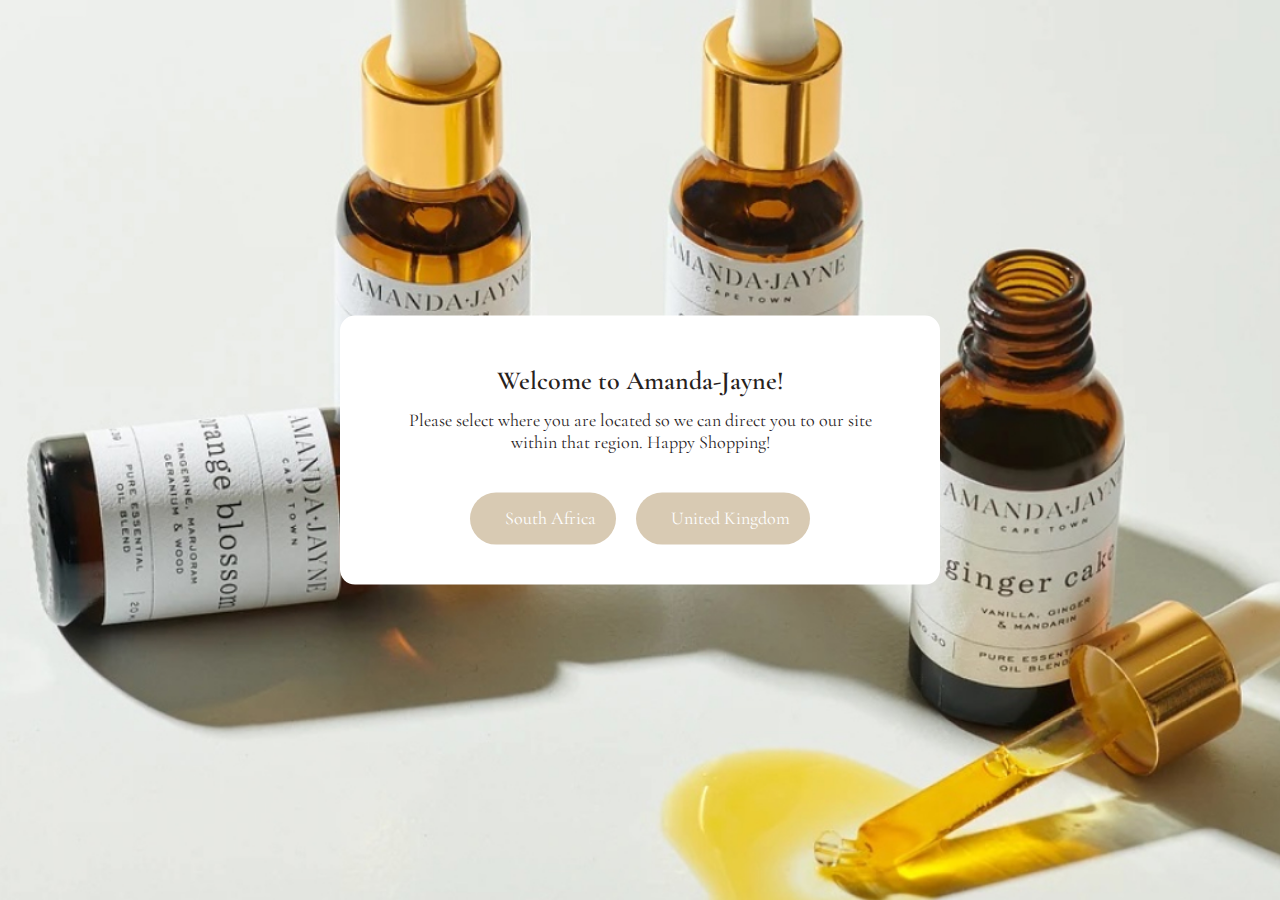
==== index.html @ acd17f80 "v8" ====
<!DOCTYPE html>
<html lang="en">

<head>
    <meta charset="utf-8">
    <meta http-equiv="x-ua-compatible" content="IE=edge">
    <meta name="viewport" content="width=device-width, initial-scale=1">

    <title>Amanda-Jayne Candles — Amanda-Jayne Candles Cape Town</title>

    <meta name="description"
        content="Welcome to Amanda-Jayne Candles. Exquisite hand poured soy wax candles, essential oils and luxurious home fragrances, made in small, slow batches.">
    <meta property="og:site_name" content="Amanda-Jayne Candles Cape Town">
    <meta property="og:url" content="https://amanda-jayne-candles-cape-town.myshopify.com/">
    <meta property="og:title" content="Amanda-Jayne Candles">
    <meta property="og:type" content="website">
    <meta property="og:description"
        content="Welcome to Amanda-Jayne Candles. Exquisite hand poured soy wax candles, essential oils and luxurious home fragrances, made in small, slow batches.">
    <meta property="og:image"
        content="https://cdn.shopify.com/s/files/1/0496/2612/0348/files/C5jPsTqw_1204x630.jpg?v=1602445081">
    <meta property="og:image:secure_url"
        content="https://cdn.shopify.com/s/files/1/0496/2612/0348/files/C5jPsTqw_1204x630.jpg?v=1602445081">
    <meta property="og:image:width" content="1204">
    <meta property="og:image:height" content="630">
    <meta property="og:image:alt" content="Social media image">
    <meta name="twitter:title" content="Amanda-Jayne Candles">
    <meta name="twitter:description"
        content="Welcome to Amanda-Jayne Candles. Exquisite hand poured soy wax candles, essential oils and luxurious home fragrances, made in small, slow batches.">

    <meta name="twitter:card" content="summary_large_image">

    <meta property="twitter:image"
        content="https://cdn.shopify.com/s/files/1/0496/2612/0348/files/C5jPsTqw_1200x600_crop_center.jpg?v=1602445081">
    <meta property="twitter:image:width" content="1200">
    <meta property="twitter:image:height" content="600">


    <meta property="twitter:image:alt" content="Social media image">
    <link href="https://fonts.googleapis.com/css2?family=Cormorant+Garamond:ital,wght@0,300;1,600&display=swap" rel="stylesheet"> 
    <link rel="stylesheet" href="css/style.css">

    <script src="js/main.js"></script>
</head>

<body>

    <main>
        <div class="popup-box">
            <h1>Welcome to Amanda-Jayne!</h1>
            <p>Please select where you are located so we can direct you to our site within that region. Happy Shopping!
            </p>
            <p class="cta-container">
                <a href="" class="cta-primary"><img src="./images/a-flag-of-south-africa.png" alt="">South Africa</a>
                <a href="" class="cta-primary"><img src="./images/a-flag-of-the-uk.png" alt="">United Kingdom</a></div>
            </p>
    </main>


</body>

</html>
---- css/style.css ----
* {
  margin: 0;
  -webkit-box-sizing: border-box;
          box-sizing: border-box;
  font-family: 'Cormorant Garamond', serif;
}

body {
  font-size: 18px;
  font-weight: 300;
  width: 100%;
  height: 100%;
  height: 100vh;
  width: 100vw;
  background: url("../images/an-image-of-one-of-the-candles.jpg") no-repeat center;
  background-size: cover;
  color: #27211C;
}

h1 {
  font-style: normal;
  font-weight: 600;
  font-size: 26px;
  line-height: 150%;
}

p {
  font-style: normal;
  font-weight: normal;
  font-size: 18px;
  line-height: 120%;
  color: #27211C;
}

.cta-primary {
  display: inline-block;
  border-radius: 30px;
  padding: 15px 20px;
  background: #D8CAB3;
  -webkit-transition: background-color 200ms ease;
  transition: background-color 200ms ease;
  color: #ffffff;
  text-decoration: none;
}

.cta-primary > :nth-child(1) {
  margin-right: 15px;
}

.cta-primary:hover {
  background: #8B551D;
}

.popup-box {
  text-align: center;
  background: #ffffff;
  padding: 45px 50px 30px;
  display: -webkit-box;
  display: -ms-flexbox;
  display: flex;
  -webkit-box-orient: vertical;
  -webkit-box-direction: normal;
      -ms-flex-direction: column;
          flex-direction: column;
  -webkit-box-pack: center;
      -ms-flex-pack: center;
          justify-content: center;
  -webkit-box-align: center;
      -ms-flex-align: center;
          align-items: center;
  position: absolute;
  border-radius: 15px;
  max-width: 600px;
  width: auto;
  min-width: 400px;
  top: 50%;
  left: 50%;
  -webkit-transform: translateX(-50%) translateY(-50%);
          transform: translateX(-50%) translateY(-50%);
}

.popup-box h1 {
  margin-bottom: 10px;
}

.popup-box .cta-container {
  margin-top: 30px;
  display: -webkit-box;
  display: -ms-flexbox;
  display: flex;
  -webkit-box-orient: horizontal;
  -webkit-box-direction: normal;
      -ms-flex-flow: row wrap;
          flex-flow: row wrap;
  -webkit-box-pack: center;
      -ms-flex-pack: center;
          justify-content: center;
  -webkit-box-align: center;
      -ms-flex-align: center;
          align-items: center;
}

.popup-box .cta-container > a {
  margin: 10px;
}
/*# sourceMappingURL=style.css.map */
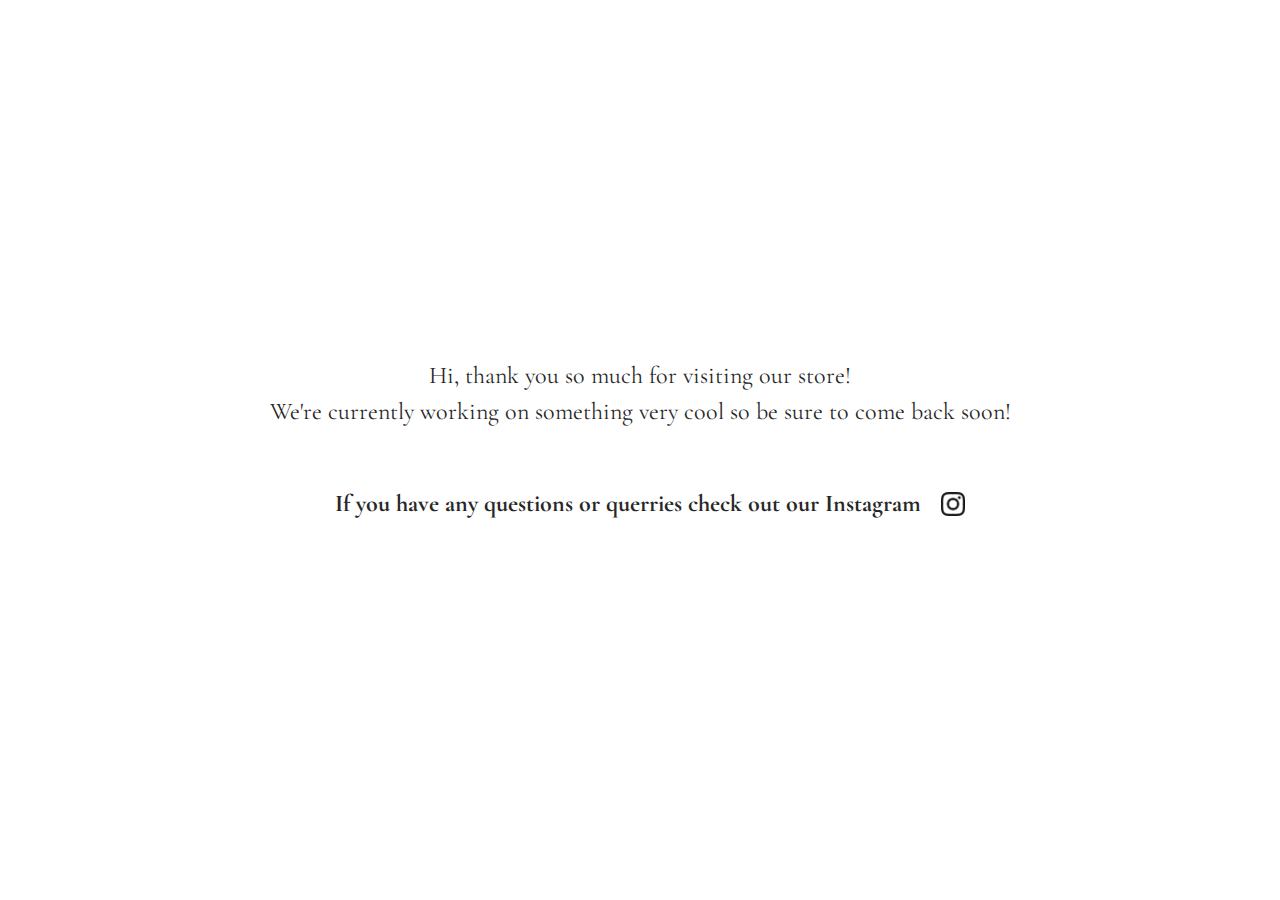
==== commit 4a549ff3: "under-construction" ====
--- a/index.html
+++ b/index.html
@@ -36,7 +36,8 @@
 
 
     <meta property="twitter:image:alt" content="Social media image">
-    <link href="https://fonts.googleapis.com/css2?family=Cormorant+Garamond:ital,wght@0,300;1,600&display=swap" rel="stylesheet"> 
+    <link href="https://fonts.googleapis.com/css2?family=Cormorant+Garamond:ital,wght@0,400;1,600&display=swap"
+        rel="stylesheet">
     <link rel="stylesheet" href="css/style.css">
 
     <script src="js/main.js"></script>
@@ -44,16 +45,10 @@
 
 <body>
 
-    <main>
-        <div class="popup-box">
-            <h1>Welcome to Amanda-Jayne!</h1>
-            <p>Please select where you are located so we can direct you to our site within that region. Happy Shopping!
-            </p>
-            <p class="cta-container">
-                <a href="" class="cta-primary"><img src="./images/a-flag-of-south-africa.png" alt="">South Africa</a>
-                <a href="" class="cta-primary"><img src="./images/a-flag-of-the-uk.png" alt="">United Kingdom</a></div>
-            </p>
-    </main>
+    <div id="main">
+        <p>Hi, thank you so much for visiting our store!<br>We're currently working on something very cool so be sure to come back soon!<br></br></p>
+        <p ><a class="flex" href="https://www.instagram.com/amandajaynecandles/"><strong>If you have any questions or querries check out our Instagram</strong><img src="./images/ig-icon.png" alt=""></a></p>
+    </div>
 
 
 </body>
--- a/css/style.css
+++ b/css/style.css
@@ -1,60 +1,17 @@
+@import url("https://fonts.googleapis.com/css2?family=Cormorant+Garamond:wght@400;600&display=swap");
 * {
   margin: 0;
+  padding: 0;
+  color: #272727;
   -webkit-box-sizing: border-box;
           box-sizing: border-box;
-  font-family: 'Cormorant Garamond', serif;
 }
 
-body {
-  font-size: 18px;
-  font-weight: 300;
-  width: 100%;
-  height: 100%;
+#main {
+  width: 100vw;
   height: 100vh;
-  width: 100vw;
-  background: url("../images/an-image-of-one-of-the-candles.jpg") no-repeat center;
-  background-size: cover;
-  color: #27211C;
-}
-
-h1 {
-  font-style: normal;
-  font-weight: 600;
-  font-size: 26px;
-  line-height: 150%;
-}
-
-p {
-  font-style: normal;
-  font-weight: normal;
-  font-size: 18px;
-  line-height: 120%;
-  color: #27211C;
-}
-
-.cta-primary {
-  display: inline-block;
-  border-radius: 30px;
-  padding: 15px 20px;
-  background: #D8CAB3;
-  -webkit-transition: background-color 200ms ease;
-  transition: background-color 200ms ease;
-  color: #ffffff;
-  text-decoration: none;
-}
-
-.cta-primary > :nth-child(1) {
-  margin-right: 15px;
-}
-
-.cta-primary:hover {
-  background: #8B551D;
-}
-
-.popup-box {
-  text-align: center;
-  background: #ffffff;
-  padding: 45px 50px 30px;
+  padding: 5%;
+  background-color: #ffffff;
   display: -webkit-box;
   display: -ms-flexbox;
   display: flex;
@@ -68,23 +25,23 @@
   -webkit-box-align: center;
       -ms-flex-align: center;
           align-items: center;
-  position: absolute;
-  border-radius: 15px;
-  max-width: 600px;
-  width: auto;
-  min-width: 400px;
-  top: 50%;
-  left: 50%;
-  -webkit-transform: translateX(-50%) translateY(-50%);
-          transform: translateX(-50%) translateY(-50%);
+  place-items: center;
+  font-family: 'Cormorant Garamond', serif;
+  font-size: 24px;
 }
 
-.popup-box h1 {
-  margin-bottom: 10px;
+#main a {
+  text-decoration: none;
 }
 
-.popup-box .cta-container {
-  margin-top: 30px;
+#main p {
+  font-size: 24px;
+  text-align: center;
+  line-height: 150%;
+  font-weight: 400;
+}
+
+#main p .flex {
   display: -webkit-box;
   display: -ms-flexbox;
   display: flex;
@@ -98,9 +55,15 @@
   -webkit-box-align: center;
       -ms-flex-align: center;
           align-items: center;
+  place-items: center;
 }
 
-.popup-box .cta-container > a {
-  margin: 10px;
+#main p .flex strong {
+  margin: 20px;
+}
+
+#main p .flex img {
+  width: 24px;
+  height: 24px;
 }
 /*# sourceMappingURL=style.css.map */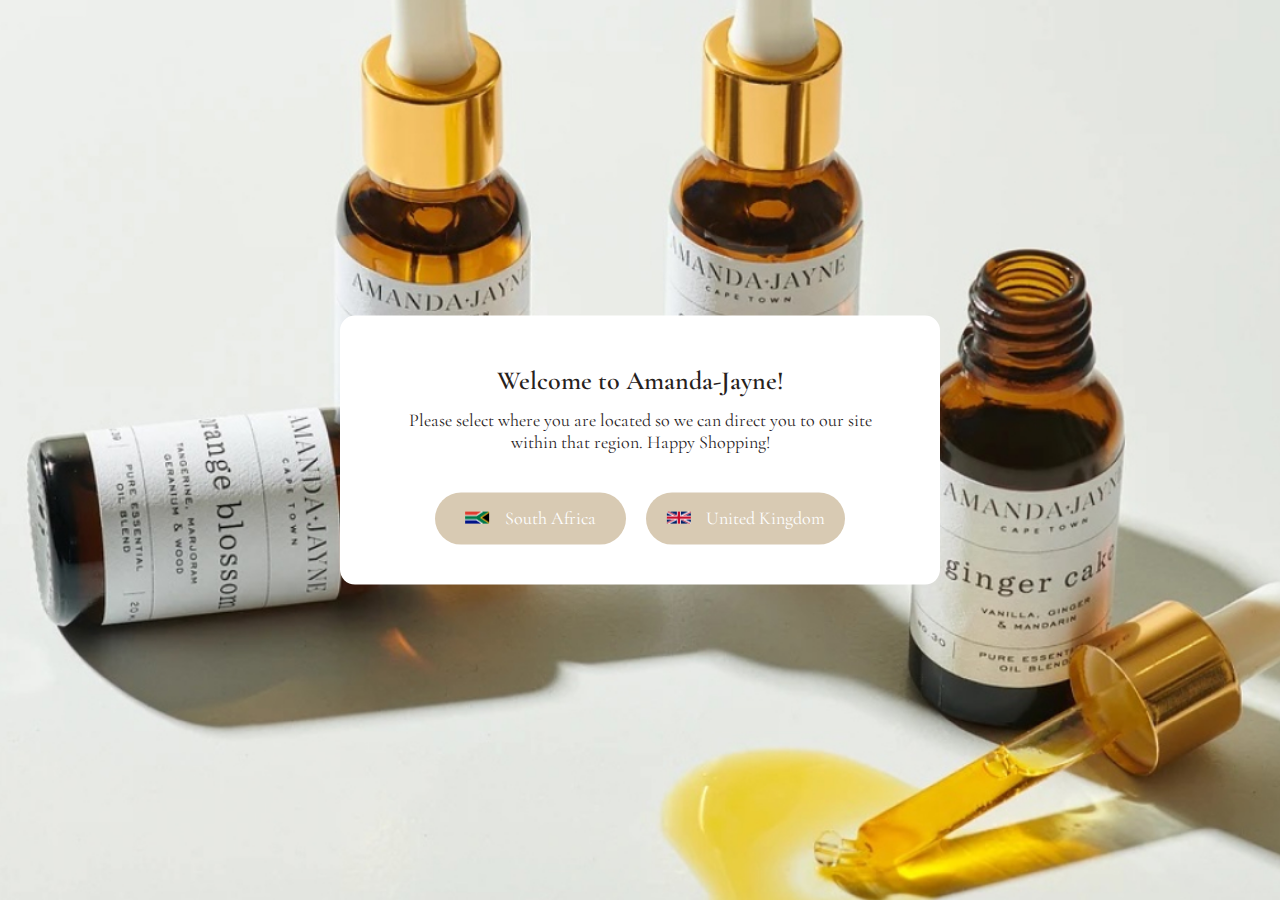
==== commit a2c2499b: "Merge branch 'v1' of https://github.com/tasmto/amanda-jayne-candles" ====
--- a/index.html
+++ b/index.html
@@ -36,18 +36,34 @@
 
 
     <meta property="twitter:image:alt" content="Social media image">
-    <link href="https://fonts.googleapis.com/css2?family=Cormorant+Garamond:ital,wght@0,400;1,600&display=swap"
+    <link href="https://fonts.googleapis.com/css2?family=Cormorant+Garamond:ital,wght@0,300;1,600&display=swap"
         rel="stylesheet">
     <link rel="stylesheet" href="css/style.css">
 
     <script src="js/main.js"></script>
+    <!-- Global site tag (gtag.js) - Google Analytics -->
+    <script async src="https://www.googletagmanager.com/gtag/js?id=G-RSYB68ZVDN"></script>
+    <script>
+    window.dataLayer = window.dataLayer || [];
+    function gtag(){dataLayer.push(arguments);}
+    gtag('js', new Date());
+
+    gtag('config', 'G-RSYB68ZVDN');
+    </script>
 </head>
 
 <body>
 
     <div id="main">
-        <p>Hi, thank you so much for visiting our store!<br>We're currently working on something very cool so be sure to come back soon!<br></br></p>
-        <p ><a class="flex" href="https://www.instagram.com/amandajaynecandles/"><strong>If you have any questions or querries check out our Instagram</strong><img src="./images/ig-icon.png" alt=""></a></p>
+        <div class="popup-box">
+            <h1>Welcome to Amanda-Jayne!</h1>
+            <p>Please select where you are located so we can direct you to our site within that region. Happy Shopping!
+            </p>
+            <p class="cta-container">
+                <a href="https://sa.amandajaynecandles.com" class="cta-primary"><img src="./images/a-flag-of-south-africa.png" alt="">South Africa</a>
+                <a href="https://uk.amandajaynecandles.com" class="cta-primary "><img src="./images/a-flag-of-the-uk.png" alt="">United Kingdom</a>
+        </div>
+        </p>
     </div>
 
 
--- a/css/style.css
+++ b/css/style.css
@@ -1,17 +1,67 @@
-@import url("https://fonts.googleapis.com/css2?family=Cormorant+Garamond:wght@400;600&display=swap");
-* {
+.hide {
+  display: none !important;
+}
+
+#main,
+#main *, * {
   margin: 0;
   padding: 0;
-  color: #272727;
   -webkit-box-sizing: border-box;
           box-sizing: border-box;
+  font-family: 'Cormorant Garamond', serif;
 }
 
 #main {
+  font-size: 18px;
+  font-weight: 300;
+  width: 100%;
+  height: 100%;
+  height: 100vh;
   width: 100vw;
-  height: 100vh;
-  padding: 5%;
-  background-color: #ffffff;
+  background: url("../images/an-image-of-one-of-the-candles.jpg") no-repeat center;
+  background-size: cover;
+  color: #27211C;
+}
+
+#main h1 {
+  font-style: normal;
+  font-weight: 600;
+  font-size: 26px;
+  line-height: 150%;
+}
+
+#main p {
+  font-style: normal;
+  font-weight: normal;
+  font-size: 18px;
+  line-height: 120%;
+  color: #27211C;
+}
+
+#main .cta-primary {
+  display: inline-block;
+  border-radius: 30px;
+  padding: 15px 20px;
+  background: #D8CAB3;
+  -webkit-transition: background-color 200ms ease;
+  transition: background-color 200ms ease;
+  color: #ffffff;
+  text-decoration: none;
+  cursor: pointer;
+}
+
+#main .cta-primary > :nth-child(1) {
+  margin-right: 15px;
+}
+
+#main .cta-primary:hover {
+  background: #8B551D;
+}
+
+#main .popup-box {
+  text-align: center;
+  background: #ffffff;
+  padding: 45px 50px 30px;
   display: -webkit-box;
   display: -ms-flexbox;
   display: flex;
@@ -25,23 +75,23 @@
   -webkit-box-align: center;
       -ms-flex-align: center;
           align-items: center;
-  place-items: center;
-  font-family: 'Cormorant Garamond', serif;
-  font-size: 24px;
+  position: absolute;
+  border-radius: 15px;
+  max-width: 600px;
+  width: auto;
+  min-width: 400px;
+  top: 50%;
+  left: 50%;
+  -webkit-transform: translateX(-50%) translateY(-50%);
+          transform: translateX(-50%) translateY(-50%);
 }
 
-#main a {
-  text-decoration: none;
+#main .popup-box h1 {
+  margin-bottom: 10px;
 }
 
-#main p {
-  font-size: 24px;
-  text-align: center;
-  line-height: 150%;
-  font-weight: 400;
-}
-
-#main p .flex {
+#main .popup-box .cta-container {
+  margin-top: 30px;
   display: -webkit-box;
   display: -ms-flexbox;
   display: flex;
@@ -55,15 +105,13 @@
   -webkit-box-align: center;
       -ms-flex-align: center;
           align-items: center;
-  place-items: center;
 }
 
-#main p .flex strong {
-  margin: 20px;
+#main .popup-box .cta-container .cta-primary:nth-child(1) {
+  padding: 15px 30px;
 }
 
-#main p .flex img {
-  width: 24px;
-  height: 24px;
+#main .popup-box .cta-container > a {
+  margin: 10px;
 }
 /*# sourceMappingURL=style.css.map */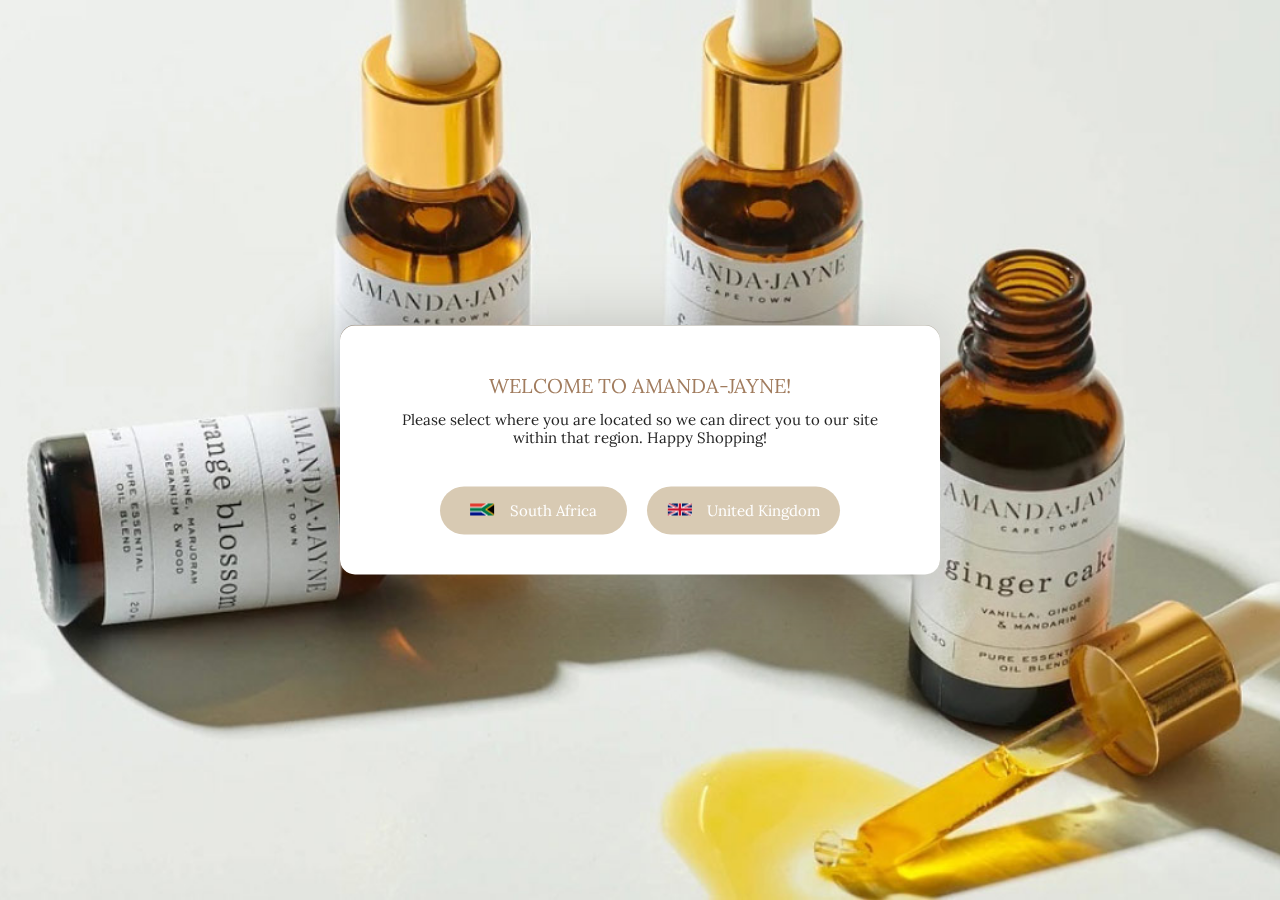
==== commit 3e627efc: "load time" ====
--- a/index.html
+++ b/index.html
@@ -36,34 +36,43 @@
 
 
     <meta property="twitter:image:alt" content="Social media image">
-    <link href="https://fonts.googleapis.com/css2?family=Cormorant+Garamond:ital,wght@0,300;1,600&display=swap"
-        rel="stylesheet">
+    <link href="https://fonts.googleapis.com/css2?family=Lora:wght@400;500&display=swap" rel="stylesheet">
     <link rel="stylesheet" href="css/style.css">
 
-    <script src="js/main.js"></script>
+    <script defer src="js/main.js"></script>
     <!-- Global site tag (gtag.js) - Google Analytics -->
     <script async src="https://www.googletagmanager.com/gtag/js?id=G-RSYB68ZVDN"></script>
     <script>
-    window.dataLayer = window.dataLayer || [];
-    function gtag(){dataLayer.push(arguments);}
-    gtag('js', new Date());
+        window.dataLayer = window.dataLayer || [];
 
-    gtag('config', 'G-RSYB68ZVDN');
+        function gtag() {
+            dataLayer.push(arguments);
+        }
+        gtag('js', new Date());
+
+        gtag('config', 'G-RSYB68ZVDN');
     </script>
 </head>
 
 <body>
 
-    <div id="main">
+    <div id="main" class="">
         <div class="popup-box">
             <h1>Welcome to Amanda-Jayne!</h1>
             <p>Please select where you are located so we can direct you to our site within that region. Happy Shopping!
             </p>
             <p class="cta-container">
-                <a href="https://sa.amandajaynecandles.com" class="cta-primary"><img src="./images/a-flag-of-south-africa.png" alt="">South Africa</a>
-                <a href="https://uk.amandajaynecandles.com" class="cta-primary "><img src="./images/a-flag-of-the-uk.png" alt="">United Kingdom</a>
+                <a href="https://sa.amandajaynecandles.com" tabindex="1" class="cta-primary"><img
+                        src="./images/a-flag-of-south-africa.png" alt="">South Africa</a>
+                <a href="https://uk.amandajaynecandles.com" tabindex="2" class="cta-primary "><img
+                        src="./images/a-flag-of-the-uk.png" alt="">United Kingdom</a>
+            </p>
         </div>
-        </p>
+        <div class="hide" aria-disabled="true" aria-hidden="true">
+            <img src="./images/an-image-of-some-essential-candles.jpg" alt="" srcset="">
+            <img src="./images/an-image-of-some-essential-oils.jpg" alt="" srcset="">
+            <img src="./images/an-image-of-some-essential-oils2.jpg" alt="" srcset="">
+        </div>
     </div>
 
 
--- a/css/style.css
+++ b/css/style.css
@@ -3,39 +3,67 @@
 }
 
 #main,
-#main *, * {
+#main *,
+* {
   margin: 0;
   padding: 0;
   -webkit-box-sizing: border-box;
           box-sizing: border-box;
-  font-family: 'Cormorant Garamond', serif;
+  font-family: 'Lora', serif;
+}
+
+body {
+  background: #ffffff;
 }
 
 #main {
-  font-size: 18px;
-  font-weight: 300;
+  font-size: 15px;
+  font-weight: 400;
   width: 100%;
   height: 100%;
   height: 100vh;
   width: 100vw;
-  background: url("../images/an-image-of-one-of-the-candles.jpg") no-repeat center;
+  background: url("../images/an-image-of-some-essential-oils.jpg");
+  -webkit-transition: background-image 0.4s ease-in-out;
+  transition: background-image 0.4s ease-in-out;
+  background-repeat: no-repeat;
+  background-position: center;
   background-size: cover;
-  color: #27211C;
+  color: #595959;
+}
+
+#main::before {
+  content: "";
+  position: absolute;
+  width: 100%;
+  height: 100%;
+  height: 100vh;
+  width: 100vw;
+  z-index: 5;
+  background-color: #8B551D;
+  opacity: 0;
+  -webkit-transition: opacity 300ms ease;
+  transition: opacity 300ms ease;
+}
+
+#main.hover::before {
+  opacity: 0.1;
 }
 
 #main h1 {
   font-style: normal;
-  font-weight: 600;
-  font-size: 26px;
+  font-weight: 400;
+  font-size: 20px;
   line-height: 150%;
+  color: #a17c5e;
+  text-transform: uppercase;
 }
 
 #main p {
   font-style: normal;
   font-weight: normal;
-  font-size: 18px;
+  font-size: 15px;
   line-height: 120%;
-  color: #27211C;
 }
 
 #main .cta-primary {
@@ -56,6 +84,10 @@
 
 #main .cta-primary:hover {
   background: #8B551D;
+}
+
+#main .cta-primary:focus {
+  outline: 1px solid #a17c5e;
 }
 
 #main .popup-box {
@@ -84,6 +116,40 @@
   left: 50%;
   -webkit-transform: translateX(-50%) translateY(-50%);
           transform: translateX(-50%) translateY(-50%);
+  z-index: 10;
+  border: 0px solid;
+  -webkit-transition: -webkit-transform 200ms ease;
+  transition: -webkit-transform 200ms ease;
+  transition: transform 200ms ease;
+  transition: transform 200ms ease, -webkit-transform 200ms ease;
+}
+
+@media only screen and (max-width: 450px) {
+  #main .popup-box {
+    width: 90%;
+    min-width: auto;
+    padding: 45px 5% 30px;
+  }
+}
+
+#main .popup-box.hover {
+  -webkit-filter: drop-shadow(-11.0895px 10.2974px 36.437px rgba(0, 0, 0, 0.25));
+          filter: drop-shadow(-11.0895px 10.2974px 36.437px rgba(0, 0, 0, 0.25));
+  -webkit-transform: translateX(-50%) translateY(-50%) scale(1.005);
+          transform: translateX(-50%) translateY(-50%) scale(1.005);
+  -webkit-transition-delay: 150ms;
+          transition-delay: 150ms;
+}
+
+@supports ((-webkit-backdrop-filter: opacity(1)) or (backdrop-filter: opacity(1))) {
+  #main .popup-box {
+    background: #ffffff;
+    -webkit-backdrop-filter: blur(104px);
+            backdrop-filter: blur(104px);
+    -webkit-filter: drop-shadow(-11.0895px 10.2974px 36.437px rgba(0, 0, 0, 0.25));
+            filter: drop-shadow(-11.0895px 10.2974px 36.437px rgba(0, 0, 0, 0.25));
+    color: #242424;
+  }
 }
 
 #main .popup-box h1 {
@@ -114,4 +180,36 @@
 #main .popup-box .cta-container > a {
   margin: 10px;
 }
+
+#main #navdots {
+  position: absolute;
+  bottom: 10px;
+  display: -webkit-box;
+  display: -ms-flexbox;
+  display: flex;
+  left: 50%;
+  -webkit-transform: translateX(-50%);
+          transform: translateX(-50%);
+  z-index: 20;
+}
+
+#main #navdots li.dots {
+  display: block;
+  width: 12px;
+  height: 12px;
+  border-radius: 50%;
+  background: #a17c5e;
+  -webkit-transition: background-color 200ms ease;
+  transition: background-color 200ms ease;
+  margin: 0 10px;
+  cursor: pointer;
+}
+
+#main #navdots li.dots:hover {
+  background: #8B551D;
+}
+
+#main #navdots li.dots.active, #main #navdots li.dots:active {
+  background: #ffffff;
+}
 /*# sourceMappingURL=style.css.map */